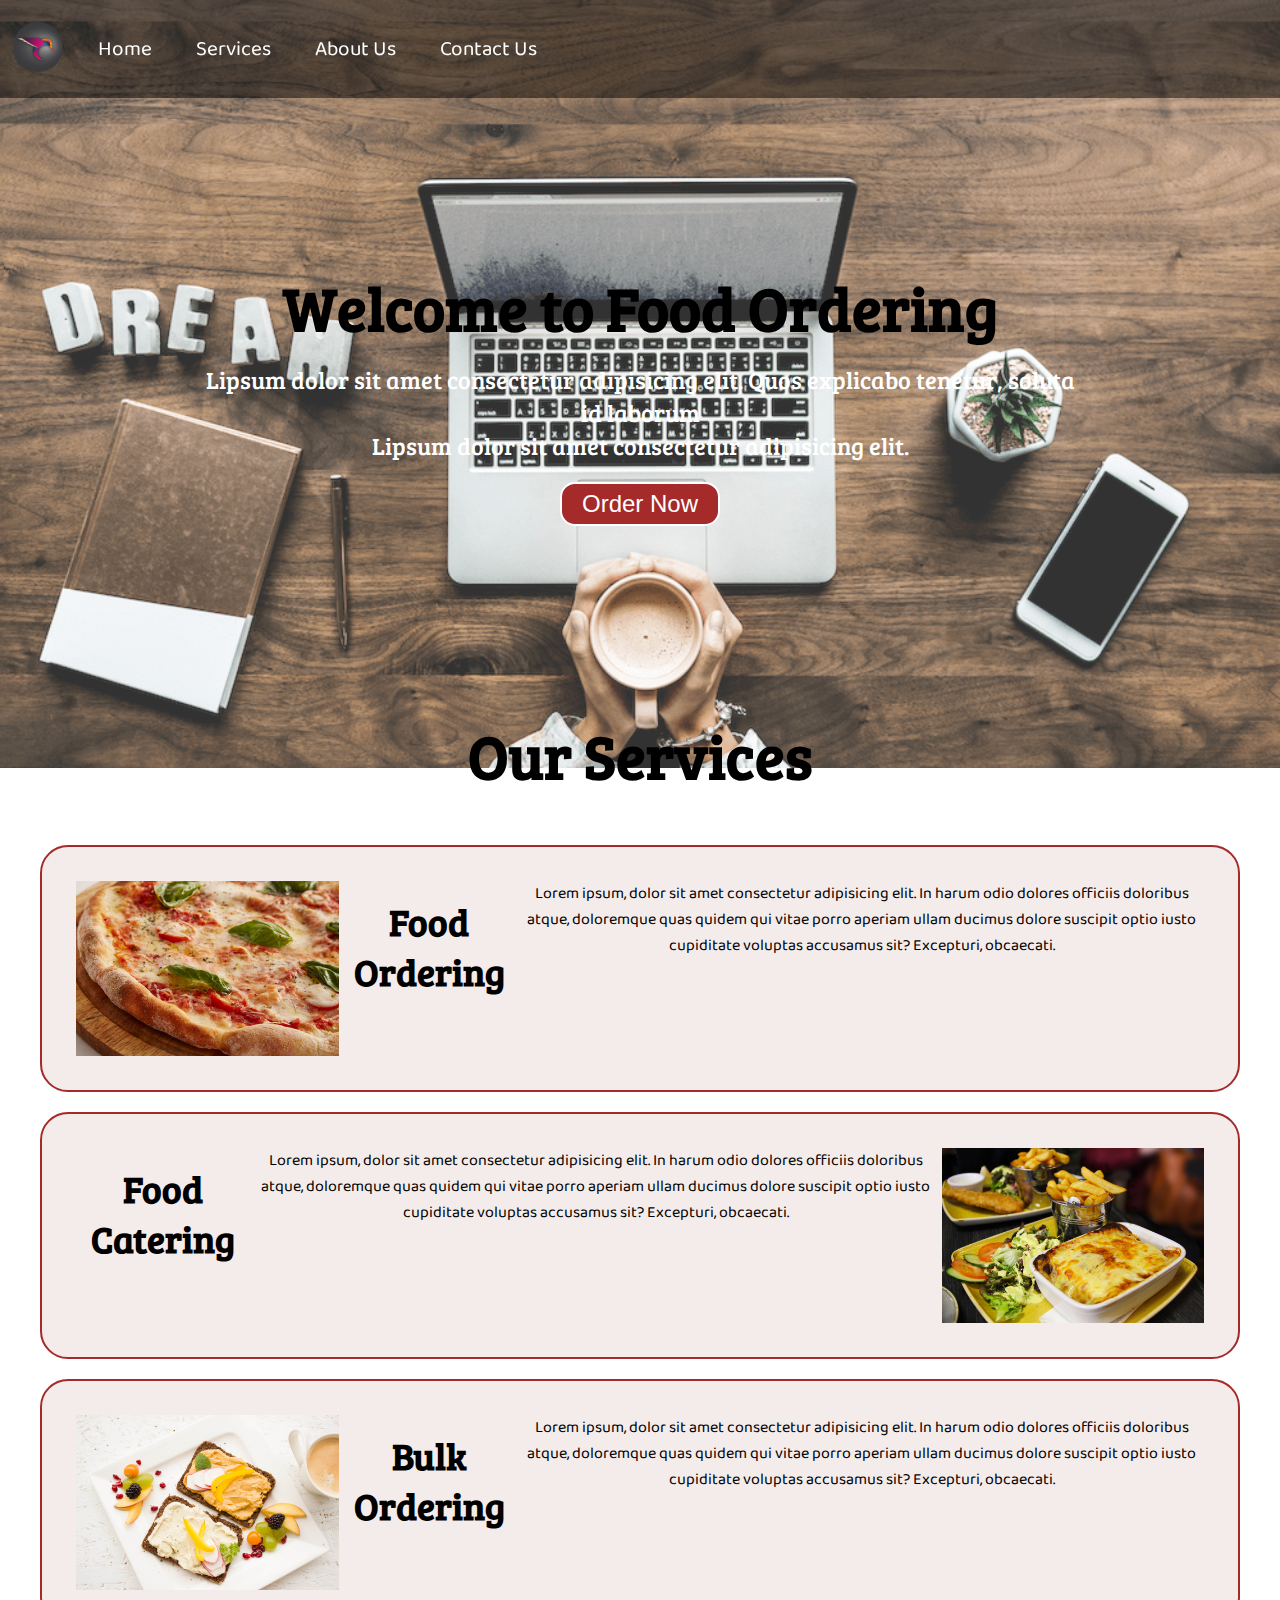
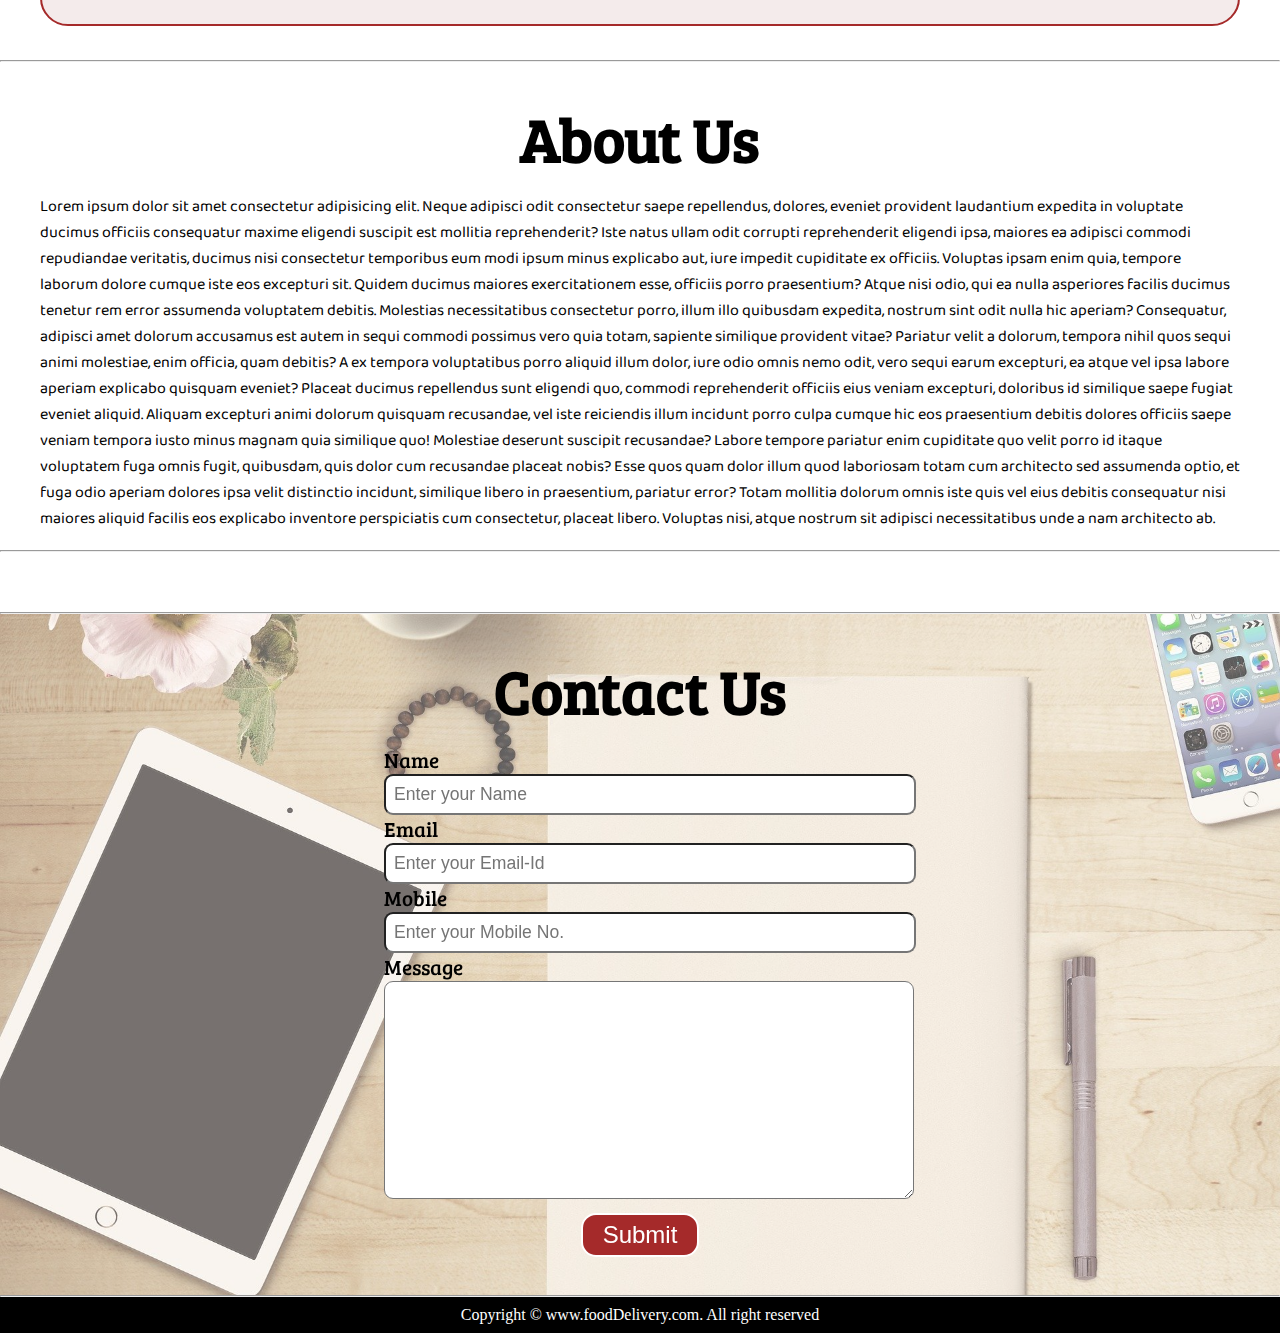
==== index.html @ 6ff2bc34 "Initial commit" ====
<!DOCTYPE html>
<html lang="en">
<head>
    <meta charset="UTF-8">
    <meta name="viewport" content="width=device-width, initial-scale=1.0">
    <title>Homepage</title>
    <link rel="stylesheet" href="style.css">
    <link href="https://fonts.googleapis.com/css2?family=Baloo+Bhai+2&family=Bree+Serif&display=swap" rel="stylesheet"> 
    <style type="text/css">
        #slider {
        overflow: hidden;
        position: absolute;
        top: 0px;
        left: 0px;
        height: 90%;
        width: 100%;
        z-index: -2;
        opacity: 0.8;
        }
        #slider figure {
            position: relative;
            width: 500%;
            margin: 0;
            left: 0;
            animation: 12s slider infinite;
        }
        #slider figure img {
            width: 20%;
            float: left;
        }
        
        @keyframes slider {
            0% {
                left: 0;
            }
            20% {
                left: 0;
            }
            25% {
                left: -100%;
            }
            45% {
                left: -100%;
            }
            50% {
                left: -200%;
            }
            70% {
                left: -200%;
            }
            75% {
                left: -300%;
            }
            95% {
                left: -300%;
            }
            100% {
                left: -400%;
            }
        }
        </style>
</head>
<body>
    <nav id="navbar">
        <div id="navLeft">
        <div class="log" id="logo">
            <img src="img/hummingbird-1935665_640.png" alt="Error">
        </div>
        </div>
        <ul>
            <!-- li.item{<a></a>}*4 -->
            <li class="item"><a href="#home">Home</a></li>
            <li class="item"><a href="#services-container">Services</a></li>
            <li class="item"><a href="#client">About Us</a></li>
            <li class="item"><a href="#contact">Contact Us</a></li>
        </ul>
    </nav>
    <div id="slider">
		<figure>
			<img src="img/desk.png">
			<img src="img/desk2.png">
			<img src="img/desk.png">
			<img src="img/desk3.png">
			<img src="img/desk.png">
		</figure>
	</div>
    <section id="home">
        <h1 class="primary">Welcome to Food Ordering</h1>
        <p>Lipsum dolor sit amet consectetur adipisicing elit. Quos explicabo tenetur, soluta id laborum</p>
        <p>Lipsum dolor sit amet consectetur adipisicing elit.</p>
        <button class="btn">Order Now</button>
    </section>
    <section id="services-container">
        <h1 class="primary center">Our Services</h1>
        <div id="services">
            <div class="box">
                <img src="img/pizza-3000274_1920.jpg" alt="Error Loading">
                <h2 class="secondary center">Food Ordering</h2>
                <p class="center">Lorem ipsum, dolor sit amet consectetur adipisicing elit. In harum odio dolores officiis doloribus atque, doloremque quas quidem qui vitae porro aperiam ullam ducimus dolore suscipit optio iusto cupiditate voluptas accusamus sit? Excepturi, obcaecati.</p>
            </div>
            <div class="box">
                
                <h2 class="secondary center">Food Catering</h2>
                <p class="center">Lorem ipsum, dolor sit amet consectetur adipisicing elit. In harum odio dolores officiis doloribus atque, doloremque quas quidem qui vitae porro aperiam ullam ducimus dolore suscipit optio iusto cupiditate voluptas accusamus sit? Excepturi, obcaecati.</p>
                <img src="img/irish-meal-3129974_1920.jpg" alt="Error Loading">
            </div>
            <div class="box">
                <img src="img/breakfast-1804457_1920.jpg" alt="Error Loading">
                <h2 class="secondary center">Bulk Ordering</h2>
                <p class="center">Lorem ipsum, dolor sit amet consectetur adipisicing elit. In harum odio dolores officiis doloribus atque, doloremque quas quidem qui vitae porro aperiam ullam ducimus dolore suscipit optio iusto cupiditate voluptas accusamus sit? Excepturi, obcaecati.</p>
            </div>
        </div>
    </section>
    
    <section id="client">
        <hr>
        <h1 class="primary center">About Us</h1>
        <div id="clients">
            <p>Lorem ipsum dolor sit amet consectetur adipisicing elit. Neque adipisci odit consectetur saepe repellendus, dolores, eveniet provident laudantium expedita in voluptate ducimus officiis consequatur maxime eligendi suscipit est mollitia reprehenderit? Iste natus ullam odit corrupti reprehenderit eligendi ipsa, maiores ea adipisci commodi repudiandae veritatis, ducimus nisi consectetur temporibus eum modi ipsum minus explicabo aut, iure impedit cupiditate ex officiis. Voluptas ipsam enim quia, tempore laborum dolore cumque iste eos excepturi sit. Quidem ducimus maiores exercitationem esse, officiis porro praesentium? Atque nisi odio, qui ea nulla asperiores facilis ducimus tenetur rem error assumenda voluptatem debitis. Molestias necessitatibus consectetur porro, illum illo quibusdam expedita, nostrum sint odit nulla hic aperiam? Consequatur, adipisci amet dolorum accusamus est autem in sequi commodi possimus vero quia totam, sapiente similique provident vitae? Pariatur velit a dolorum, tempora nihil quos sequi animi molestiae, enim officia, quam debitis? A ex tempora voluptatibus porro aliquid illum dolor, iure odio omnis nemo odit, vero sequi earum excepturi, ea atque vel ipsa labore aperiam explicabo quisquam eveniet? Placeat ducimus repellendus sunt eligendi quo, commodi reprehenderit officiis eius veniam excepturi, doloribus id similique saepe fugiat eveniet aliquid. Aliquam excepturi animi dolorum quisquam recusandae, vel iste reiciendis illum incidunt porro culpa cumque hic eos praesentium debitis dolores officiis saepe veniam tempora iusto minus magnam quia similique quo! Molestiae deserunt suscipit recusandae? Labore tempore pariatur enim cupiditate quo velit porro id itaque voluptatem fuga omnis fugit, quibusdam, quis dolor cum recusandae placeat nobis? Esse quos quam dolor illum quod laboriosam totam cum architecto sed assumenda optio, et fuga odio aperiam dolores ipsa velit distinctio incidunt, similique libero in praesentium, pariatur error? Totam mollitia dolorum omnis iste quis vel eius debitis consequatur nisi maiores aliquid facilis eos explicabo inventore perspiciatis cum consectetur, placeat libero. Voluptas nisi, atque nostrum sit adipisci necessitatibus unde a nam architecto ab. </p>
        </div>
    </section>
    <hr>
    <section id="contact">
        <hr>
        <h1 class="primary center">Contact Us</h1>
        <div id="contact-box">
            <form action="/contact" method="post">
                <div id="form">
                    <label for="name">Name</label>
                    <input type="text" name="name" id="name" placeholder="Enter your Name">
                </div>
                <div class="form">
                    <label for="email">Email</label>
                    <input type="email" name="email" id="email" placeholder="Enter your Email-Id">
                </div>
                <div class="form">
                    <label for="mobile">Mobile</label>
                    <input type="phone" name="mobile" id="mobile" placeholder="Enter your Mobile No.">
                </div>
                <div class="form">
                    <label for="message">Message</label>
                    <textarea name="message" id="message" cols="30" rows="10"></textarea>
                </div>
                <button class="btn">
                 Submit
                </button>
            </form>
        </div>
    </section>
    <hr>
    <footer>
        <div class="center">
            Copyright &copy; www.foodDelivery.com. All right reserved
        </div>
    </footer>
</body>
<script src="app.js"></script>
</html>
---- style.css ----
*{
    margin: 0;
    padding: 0;
}
html{
    scroll-behavior: smooth;
}
#logo img{
    margin: 12px 33px;
    border-radius: 500px;
    height: 50px;
    width: 50px;
}
:root{
    --navbar-height: 45px;
}
/* Navigation bar */
#navbar{
    display: flex;
    align-items: center;
    position: sticky;
    width: 100%;
    top: 0px;
}
#logo{
    margin: 10px -20px;
}
#navbar ul{
    display: flex;
    font-family: 'Baloo Bhai 2', cursive;
}
#navbar::before{
    content: "";
    background-color: black;
    position: absolute;
    top: 0px;
    left: 0px;
    height: 100%;
    width: 100%;
    z-index: -1;
    opacity: 0.5;
}
#navbar ul li{
    color: white;
    list-style: none;
    font-size: 1.3rem;
}
#navbar ul li a{
    display: block;
    padding: 3px 22px;
    border-radius: 20px;
    color: white;
    text-decoration: none;
}
#navbar ul li a:hover{
    color: black;
    background-color: white;
}
#home{
    display: flex;
    flex-direction: column;
    height: 575px;
    padding: 3px 200px;
    justify-content: center;
    align-items: center;
}
/* #home::before{
    content: "";
    background: url(img/food-1932466_1920.jpg) no-repeat center center/cover;
    position: absolute;
    top: 0px;
    left: 0px;
    height: 90%;
    width: 100%;
    z-index: -2;
    opacity: 0.8;
} */
#home h1{
    color: black;
    text-align: center;
    font-family: 'Bree Serif', serif;
}
#home p{
    color: white;
    text-align: center;
    font-size: 1.5rem;
    font-family: 'Bree Serif', serif;
}
.primary{
    font-size: 3.8rem;
    padding: 15px;
    font-family: 'Bree Serif', serif;
    margin-top: 20px;
}
.secondary{
    font-size: 2.8rem;
    padding: 15px;
    font-family: 'Bree Serif', serif;
    font-size: 2.3rem;
}
.btn{
    padding: 6px 20px;
    border: 2px solid white;
    background-color: brown;
    color: white;
    margin: 20px;
    font-size: 1.5rem;
    border-radius: 15px;
    cursor: pointer;
    
}
.btn:hover{
    background-color: white;
    color: black;
}
.center{
    text-align: center;
}
#services{
    margin: 34px;
    /* display: flex; */
}
#services .box{
    margin: 20px 6px;
    display: flex;
    border: 2px solid brown;
    padding: 34px;
    border-radius: 28px;
    background: #f4ebeb;
}
#services .box img{
    height: 175px;
    margin: auto;
    display: block;
}
#services .box p{
    font-family: 'Baloo Bhai 2', cursive;
}
#client{
    position: relative;
    height: 490px;
    align-items: center;
    z-index: -2;
}
#client::before{
    content: "";
    position: absolute;
    /* background: url(img/diy-food-background-5.webp); */
    width: 100%;
    height: 100%;
    z-index: -2;
    opacity: 0.5;
}
#clients img{
    height: 140px;
    display: flex;
    z-index: -2;
}
#clients{
    display: flex;
    justify-content: center;
    align-items: center;
    z-index: -2;
}
#clients p{
    font-family: 'Baloo Bhai 2', cursive;
    margin-left: 40px;
    margin-right: 40px;
}
.client-item{
    padding: 34px;
    z-index: -2;
}
#contact{
    position: relative;
    margin-top: 60px;
    /* z-index: -2; */
}
#contact::before{
    content: "";
    position: absolute;
    width: 100%;
    height: 100%;
    z-index: -2;
    opacity: 0.7;
    background: url(img/paper-3316268_1920.jpg) no-repeat center center/cover;
}
#contact-box{
    display: flex;
    justify-content: center;
    align-items: center;
    padding-bottom: 34px;
    z-index: -2;
}
#contact-box form{
    width: 40%;
}
#contact-box form button{
    display: block;
    margin: 4px auto;
    margin-top: 10px;
}
#contact-box label{
    font-family: 'Bree Serif', serif;
    font-size: 1.3rem;
}
#contact-box input,
#contact-box textarea{
    width: 100%;
    padding: 0.5rem;
    font-size: 1.1rem;
    border-radius: 9px;
}
footer{
    background: black;
    color: white;
    padding: 9px 20px;
}
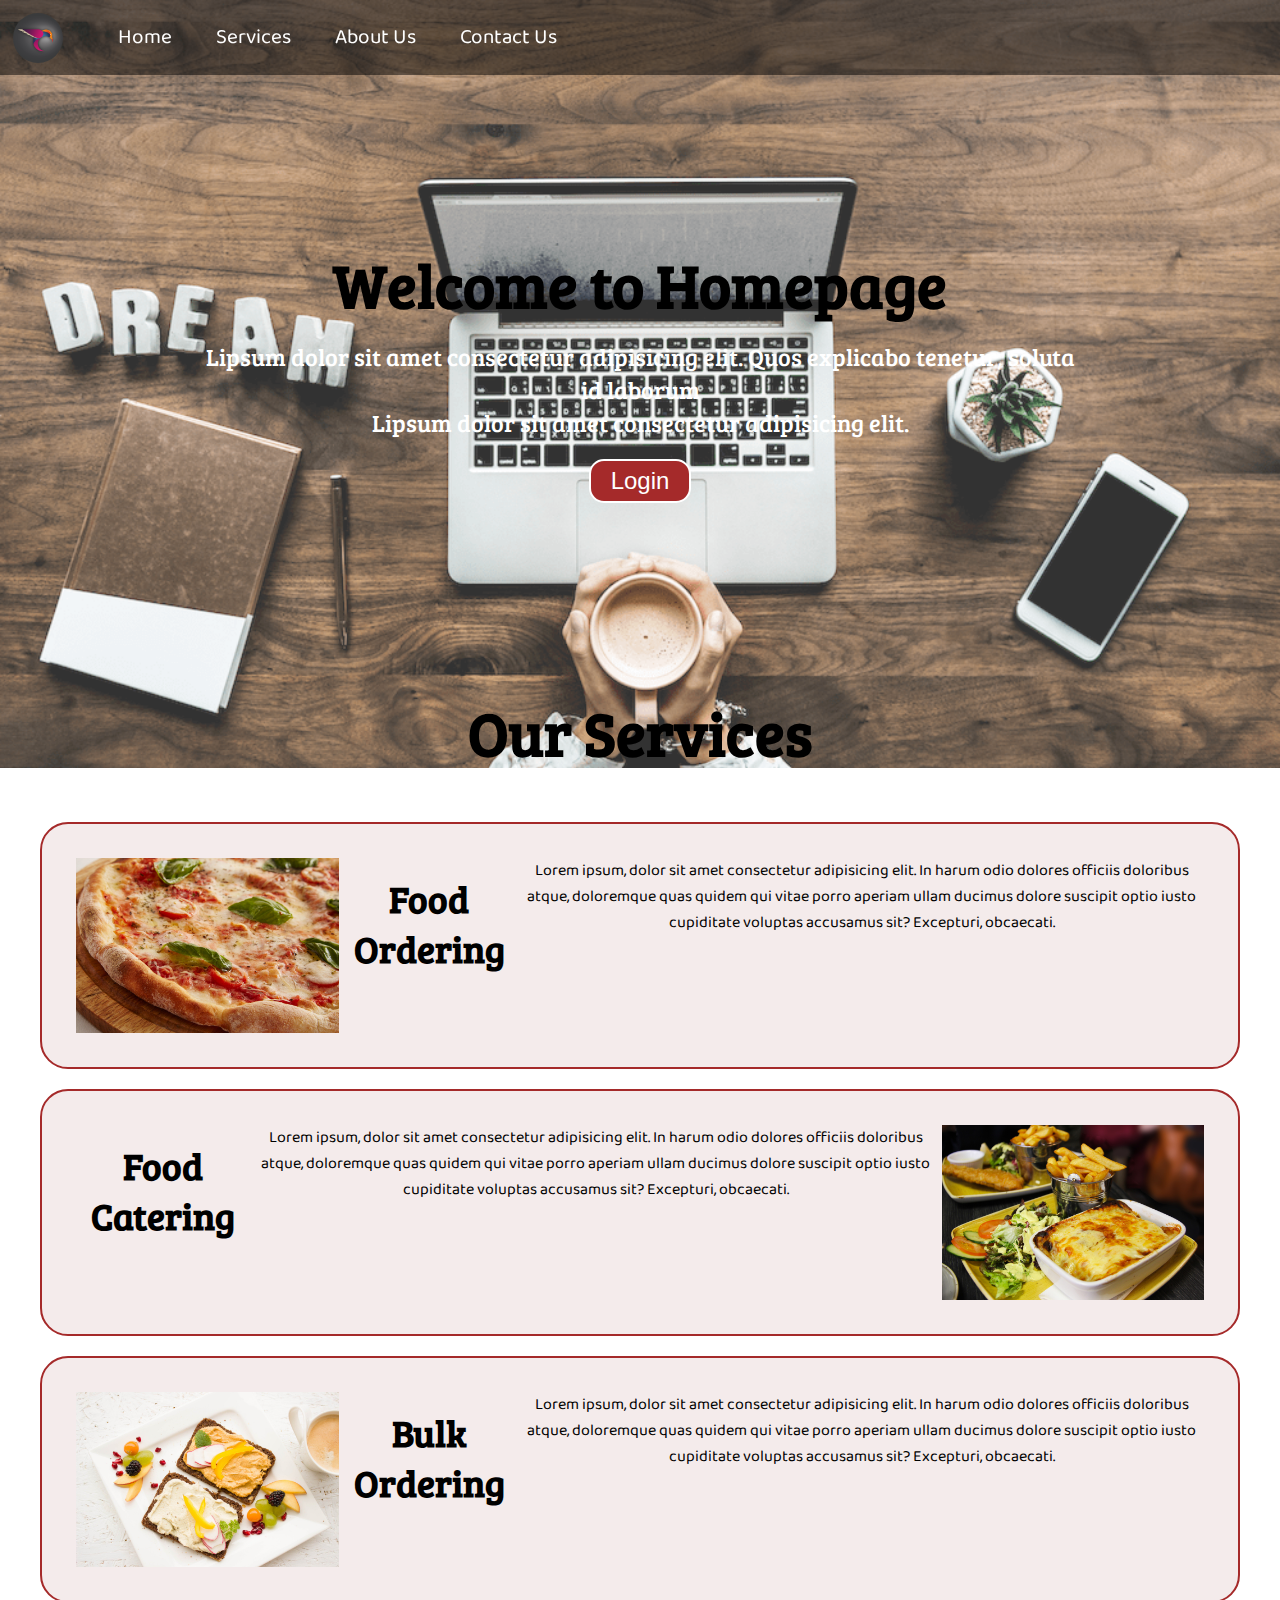
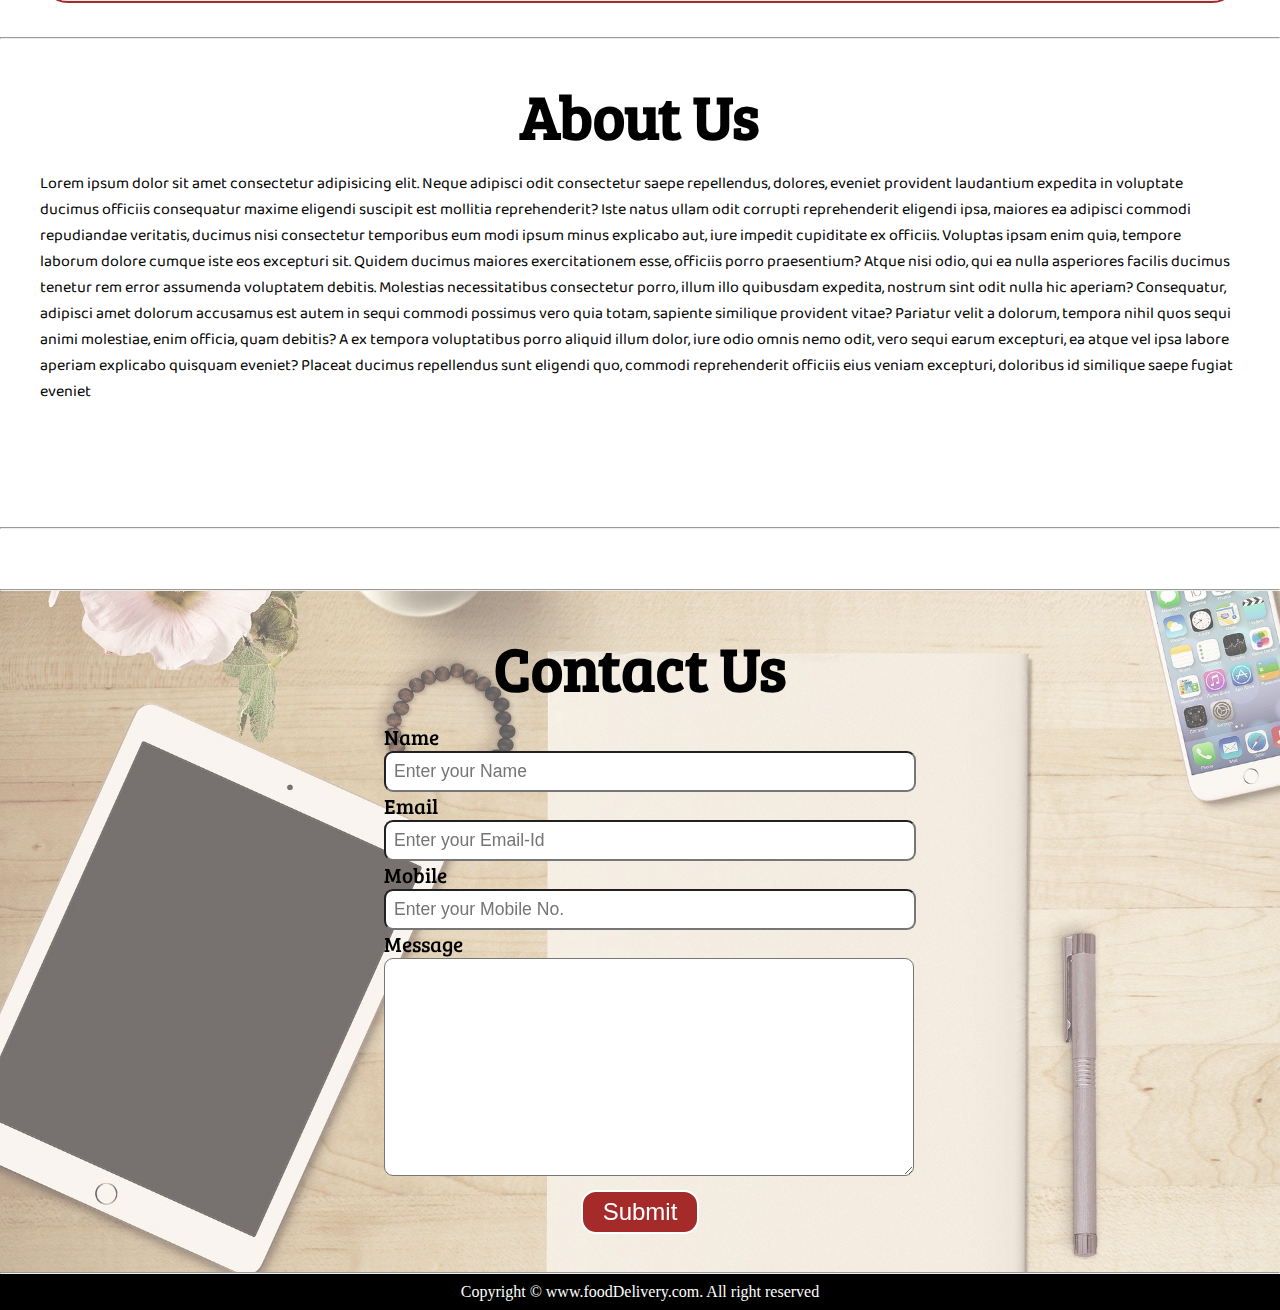
==== commit 8d558021: "Initial commit" ====
--- a/index.html
+++ b/index.html
@@ -5,6 +5,7 @@
     <meta name="viewport" content="width=device-width, initial-scale=1.0">
     <title>Homepage</title>
     <link rel="stylesheet" href="style.css">
+    
     <link href="https://fonts.googleapis.com/css2?family=Baloo+Bhai+2&family=Bree+Serif&display=swap" rel="stylesheet"> 
     <style type="text/css">
         #slider {
@@ -61,12 +62,11 @@
         </style>
 </head>
 <body>
-    <nav id="navbar">
-        <div id="navLeft">
-        <div class="log" id="logo">
+    <nav class="navbar h-nav">
+        <div class="navLeft">
+        <div class="log v-class" id="logo">
             <img src="img/hummingbird-1935665_640.png" alt="Error">
-        </div>
-        </div>
+        
         <ul>
             <!-- li.item{<a></a>}*4 -->
             <li class="item"><a href="#home">Home</a></li>
@@ -74,6 +74,13 @@
             <li class="item"><a href="#client">About Us</a></li>
             <li class="item"><a href="#contact">Contact Us</a></li>
         </ul>
+        </div>
+        </div>
+        <div class="burger">
+            <div class="line"></div>
+            <div class="line"></div>
+            <div class="line"></div>
+        </div>
     </nav>
     <div id="slider">
 		<figure>
@@ -85,10 +92,10 @@
 		</figure>
 	</div>
     <section id="home">
-        <h1 class="primary">Welcome to Food Ordering</h1>
+        <h1 class="primary">Welcome to Homepage</h1>
         <p>Lipsum dolor sit amet consectetur adipisicing elit. Quos explicabo tenetur, soluta id laborum</p>
         <p>Lipsum dolor sit amet consectetur adipisicing elit.</p>
-        <button class="btn">Order Now</button>
+        <button class="btn">Login</button>
     </section>
     <section id="services-container">
         <h1 class="primary center">Our Services</h1>
@@ -116,7 +123,7 @@
         <hr>
         <h1 class="primary center">About Us</h1>
         <div id="clients">
-            <p>Lorem ipsum dolor sit amet consectetur adipisicing elit. Neque adipisci odit consectetur saepe repellendus, dolores, eveniet provident laudantium expedita in voluptate ducimus officiis consequatur maxime eligendi suscipit est mollitia reprehenderit? Iste natus ullam odit corrupti reprehenderit eligendi ipsa, maiores ea adipisci commodi repudiandae veritatis, ducimus nisi consectetur temporibus eum modi ipsum minus explicabo aut, iure impedit cupiditate ex officiis. Voluptas ipsam enim quia, tempore laborum dolore cumque iste eos excepturi sit. Quidem ducimus maiores exercitationem esse, officiis porro praesentium? Atque nisi odio, qui ea nulla asperiores facilis ducimus tenetur rem error assumenda voluptatem debitis. Molestias necessitatibus consectetur porro, illum illo quibusdam expedita, nostrum sint odit nulla hic aperiam? Consequatur, adipisci amet dolorum accusamus est autem in sequi commodi possimus vero quia totam, sapiente similique provident vitae? Pariatur velit a dolorum, tempora nihil quos sequi animi molestiae, enim officia, quam debitis? A ex tempora voluptatibus porro aliquid illum dolor, iure odio omnis nemo odit, vero sequi earum excepturi, ea atque vel ipsa labore aperiam explicabo quisquam eveniet? Placeat ducimus repellendus sunt eligendi quo, commodi reprehenderit officiis eius veniam excepturi, doloribus id similique saepe fugiat eveniet aliquid. Aliquam excepturi animi dolorum quisquam recusandae, vel iste reiciendis illum incidunt porro culpa cumque hic eos praesentium debitis dolores officiis saepe veniam tempora iusto minus magnam quia similique quo! Molestiae deserunt suscipit recusandae? Labore tempore pariatur enim cupiditate quo velit porro id itaque voluptatem fuga omnis fugit, quibusdam, quis dolor cum recusandae placeat nobis? Esse quos quam dolor illum quod laboriosam totam cum architecto sed assumenda optio, et fuga odio aperiam dolores ipsa velit distinctio incidunt, similique libero in praesentium, pariatur error? Totam mollitia dolorum omnis iste quis vel eius debitis consequatur nisi maiores aliquid facilis eos explicabo inventore perspiciatis cum consectetur, placeat libero. Voluptas nisi, atque nostrum sit adipisci necessitatibus unde a nam architecto ab. </p>
+            <p>Lorem ipsum dolor sit amet consectetur adipisicing elit. Neque adipisci odit consectetur saepe repellendus, dolores, eveniet provident laudantium expedita in voluptate ducimus officiis consequatur maxime eligendi suscipit est mollitia reprehenderit? Iste natus ullam odit corrupti reprehenderit eligendi ipsa, maiores ea adipisci commodi repudiandae veritatis, ducimus nisi consectetur temporibus eum modi ipsum minus explicabo aut, iure impedit cupiditate ex officiis. Voluptas ipsam enim quia, tempore laborum dolore cumque iste eos excepturi sit. Quidem ducimus maiores exercitationem esse, officiis porro praesentium? Atque nisi odio, qui ea nulla asperiores facilis ducimus tenetur rem error assumenda voluptatem debitis. Molestias necessitatibus consectetur porro, illum illo quibusdam expedita, nostrum sint odit nulla hic aperiam? Consequatur, adipisci amet dolorum accusamus est autem in sequi commodi possimus vero quia totam, sapiente similique provident vitae? Pariatur velit a dolorum, tempora nihil quos sequi animi molestiae, enim officia, quam debitis? A ex tempora voluptatibus porro aliquid illum dolor, iure odio omnis nemo odit, vero sequi earum excepturi, ea atque vel ipsa labore aperiam explicabo quisquam eveniet? Placeat ducimus repellendus sunt eligendi quo, commodi reprehenderit officiis eius veniam excepturi, doloribus id similique saepe fugiat eveniet </p>
         </div>
     </section>
     <hr>
@@ -153,6 +160,7 @@
             Copyright &copy; www.foodDelivery.com. All right reserved
         </div>
     </footer>
+    <script src="resp.js"></script>
 </body>
 <script src="app.js"></script>
 </html>--- a/style.css
+++ b/style.css
@@ -15,21 +15,26 @@
     --navbar-height: 45px;
 }
 /* Navigation bar */
-#navbar{
-    display: flex;
+.navbar{
+    display: flex;
+    flex-direction: row;
     align-items: center;
     position: sticky;
     width: 100%;
     top: 0px;
+    height: 75px;
 }
 #logo{
     margin: 10px -20px;
-}
-#navbar ul{
+    display: flex;
+    flex-direction: row;
+    align-items: center;
+}
+.navbar ul{
     display: flex;
     font-family: 'Baloo Bhai 2', cursive;
 }
-#navbar::before{
+.navbar::before{
     content: "";
     background-color: black;
     position: absolute;
@@ -40,19 +45,19 @@
     z-index: -1;
     opacity: 0.5;
 }
-#navbar ul li{
+.navbar ul li{
     color: white;
     list-style: none;
     font-size: 1.3rem;
 }
-#navbar ul li a{
+.navbar ul li a{
     display: block;
     padding: 3px 22px;
     border-radius: 20px;
     color: white;
     text-decoration: none;
 }
-#navbar ul li a:hover{
+.navbar ul li a:hover{
     color: black;
     background-color: white;
 }
@@ -216,3 +221,58 @@
     color: white;
     padding: 9px 20px;
 }
+.burger{
+    position: absolute;
+    cursor: pointer;
+    right: 5%;
+    top: 15px;
+    display: none;
+}
+.line{
+    width: 33px;
+    background: white;
+    height: 4px;
+    margin: 7px 3px;
+}
+
+
+
+@media only screen and (max-width: 1000px){
+    .navbar{
+        flex-direction: column;
+        height: 200px;
+        transition: all 0.5s ease-out;
+    }
+    .navbar ul{
+        flex-direction: column;
+    }
+    .burger{
+        display: block;
+    }
+    .h-nav{
+        height: 75px;
+    }
+    .v-class{
+        opacity: 0;
+    }
+    #home{
+        padding:0;
+        padding-bottom: 178px;
+        height: 305px
+    }
+    .primary{
+        font-size: 2.8rem;
+        margin-top: 52px;
+    }
+}
+
+@media only screen and (min-width: 0px) and (max-width:590px) {
+    #home{
+        padding: 0px 0px;
+        height: 250px;
+    }
+    .primary{
+        font-size: 1.0rem;
+    }
+
+}